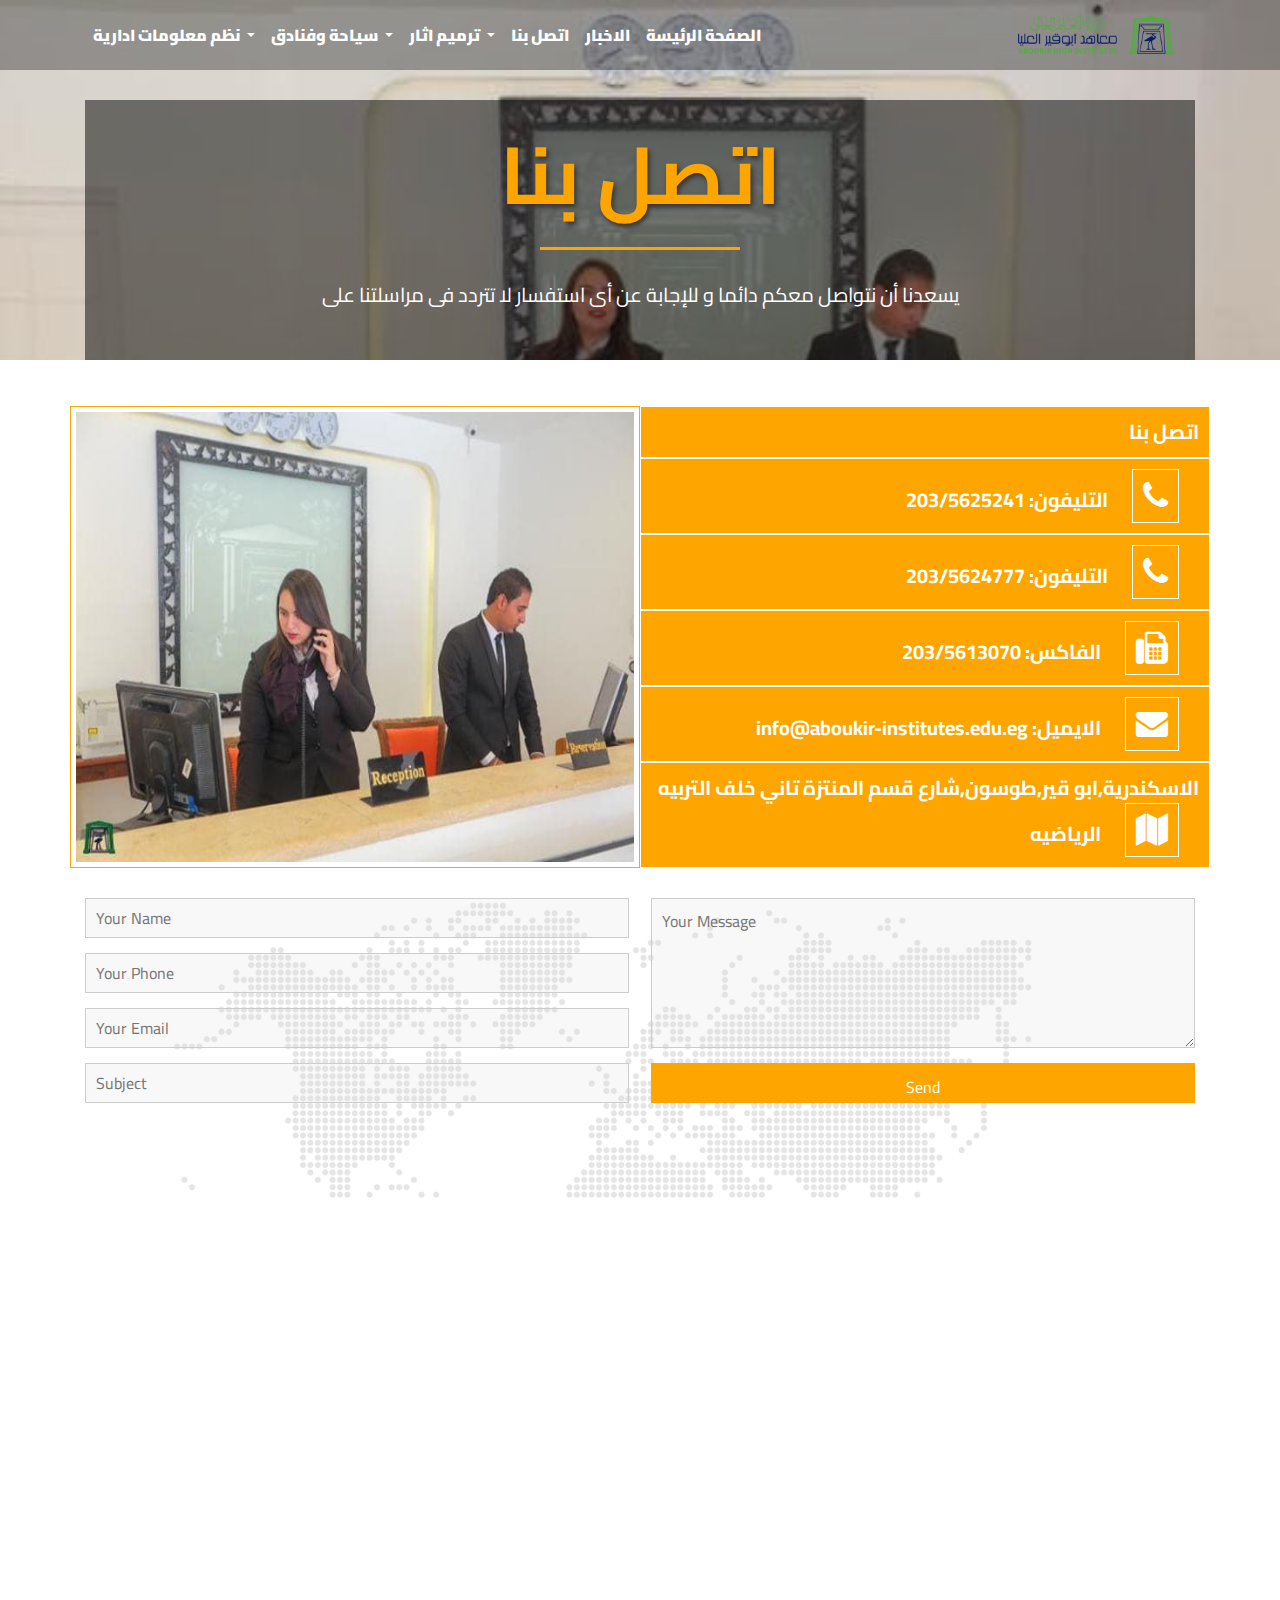
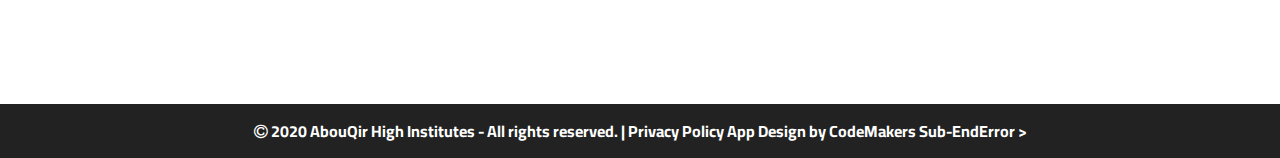
==== Aboukir-High-Institutes-2/callus.html @ 7fa3a75d "first" ====
<!DOCTYPE html>
<html lang="en">
	<head>
		<meta charset="UTF-8" />
		<meta name="viewport" content="width=device-width, initial-scale=1.0" />
		<title>اتصل بنا</title>
		<link
			rel="shortcut icon"
			href="imgs/page-icon.png"
			type="image/x-icon"
		/>
		<!-- Links  -->
		<link rel="stylesheet" href="css/bootstrap.min.css" />
		<link rel="stylesheet" href="css/font-awesome.min.css" />
		<link
			rel="stylesheet"
			href="https://fonts.googleapis.com/css2?family=Cairo:wght@400;700;900&display=swap"
		/>
		<link rel="stylesheet" href="css/main.css" />
	</head>
	<body>
		<!-- header  -->
		<div class="call-header-area">
			<nav class="navbar navbar-expand-md navbar-dark bg-dark">
				<div class="container">
					<div
						class="collapse navbar-collapse"
						id="navbarNavDropdown"
					>
						<ul class="navbar-nav">
							<li class="nav-item dropdown">
								<a
									class="nav-link dropdown-toggle"
									href="#"
									id="navbarDropdownMenuLink"
									role="button"
									data-toggle="dropdown"
									aria-haspopup="true"
									aria-expanded="false"
								>
									نظم معلومات ادارية
								</a>
								<div
									class="dropdown-menu"
									aria-labelledby="navbarDropdownMenuLink"
								>
									<a class="dropdown-item" href="#"
										>فرقه اولة</a
									>
									<a class="dropdown-item" href="#"
										>فرقه ثانية</a
									>
									<a class="dropdown-item" href="#"
										>فرقه ثالثة</a
									>
									<a class="dropdown-item" href="#"
										>فرقه رابعة</a
									>
								</div>
							</li>
							<li class="nav-item dropdown">
								<a
									class="nav-link dropdown-toggle"
									href="#"
									id="navbarDropdownMenuLink"
									role="button"
									data-toggle="dropdown"
									aria-haspopup="true"
									aria-expanded="false"
								>
									سياحة وفنادق
								</a>
								<div
									class="dropdown-menu"
									aria-labelledby="navbarDropdownMenuLink"
								>
									<a class="dropdown-item" href="#"
										>فرقه اولة</a
									>
									<a class="dropdown-item" href="#"
										>فرقه ثانية</a
									>
									<a class="dropdown-item" href="#"
										>فرقه ثالثة</a
									>
									<a class="dropdown-item" href="#"
										>فرقه رابعة</a
									>
								</div>
							</li>
							<li class="nav-item dropdown">
								<a
									class="nav-link dropdown-toggle"
									href="#"
									id="navbarDropdownMenuLink"
									role="button"
									data-toggle="dropdown"
									aria-haspopup="true"
									aria-expanded="false"
								>
									ترميم اثار
								</a>
								<div
									class="dropdown-menu"
									aria-labelledby="navbarDropdownMenuLink"
								>
									<a class="dropdown-item" href="#"
										>فرقه اولة</a
									>
									<a class="dropdown-item" href="#"
										>فرقه ثانية</a
									>
									<a class="dropdown-item" href="#"
										>فرقه ثالثة</a
									>
									<a class="dropdown-item" href="#"
										>فرقه رابعة</a
									>
								</div>
							</li>
							<li class="nav-item">
								<a class="nav-link" href="callus.html"
									>اتصل بنا<span class="sr-only"
										>(current)</span
									></a
								>
							</li>
							<li class="nav-item">
								<a class="nav-link" href="#">الاخبار</a>
							</li>
							<li class="nav-item active">
								<a class="nav-link" href="index.html"
									>الصفحة الرئيسة
								</a>
							</li>
						</ul>
					</div>
					<a class="navbar-brand" href="index.html"
						><img src="imgs/logo.png" alt=""
					/></a>
					<button
						class="navbar-toggler"
						type="button"
						data-toggle="collapse"
						data-target="#navbarNavDropdown"
						aria-controls="navbarNavDropdown"
						aria-expanded="false"
						aria-label="Toggle navigation"
					>
						<span class="navbar-toggler-icon"></span>
					</button>
				</div>
			</nav>
			<div class="container">
				<div class="title-info">
					<div class="title-area">
						اتصل بنا
					</div>
					<p class="title-des">
						يسعدنا أن نتواصل معكم دائما و للإجابة عن أى استفسار لا
						تتردد فى مراسلتنا على
					</p>
				</div>
			</div>
		</div>
		<!-- //Header -->

		<!-- contacts-info -->
		<div class="contacts-info">
			<div class="container">
				<div class="row">
					<div class="col-md-6">
						<img src="imgs/hotel-3.jpg" alt="" />
					</div>
					<div class="col-md-6">
						<div class="contacts">
							<div class="box">
								<span>اتصل بنا</span>
							</div>

							<div class="box">
								<span>التليفون:</span>
								<span> 203/5625241 </span> 
								<i class="fa fa-phone fa-2x"></i>
							</div>

							<div class="box">
								<span>التليفون:</span>
								<span> 203/5624777  </span> 
								<i class="fa fa-phone fa-2x"></i>
							</div>

							<div class="box">
								<span>الفاكس:</span>
								<span>203/5613070 </span>
								<i class="fa fa-fax fa-2x"></i>
							</div>

							<div class="box">
								<span>info@aboukir-institutes.edu.eg</span>
								<span> :الايميل</span>
								<i class="fa fa-envelope fa-2x"></i>
							</div>
							<div class="box">
								<span
									>الاسكندرية,ابو قير,طوسون,شارع قسم المنتزة تاني خلف التربيه الرياضيه</span
								>
								<i class="fa fa-map fa-2x"></i>
							</div>
						</div>
					</div>
				</div>
			</div>
		</div>
		<!--//contacts-info -->

		<!--  Contact Us -->
		<div class="contact">
			<div class="overlay"></div>
			<div class="container">
				<form action="">
					<div class="left">
						<input
							type="text"
							placeholder="Your Name"
							name="username"
						/>
						<input
							type="text"
							placeholder="Your Phone"
							name="phone"
						/>
						<input
							type="email"
							placeholder="Your Email"
							name="email"
						/>
						<input
							type="text"
							placeholder="Subject"
							name="subject"
						/>
					</div>
					<div class="right">
						<textarea
							name="message"
							placeholder="Your Message"
						></textarea>
						<input type="submit" value="Send" />
					</div>
				</form>
			</div>
		</div>
		<!-- //Contact Us -->

		<!-- map -->
		<div class="map">
			<iframe
				src="https://www.google.com/maps/embed?pb=!1m18!1m12!1m3!1d3408.9053784209104!2d30.05783521462533!3d31.306360264811783!2m3!1f0!2f0!3f0!3m2!1i1024!2i768!4f13.1!3m3!1m2!1s0x14f5d131f5ec24f1%3A0xeb2ac6db3b4f7b83!2sFaculty%20of%20Sports%20Education%20for%20Men!5e0!3m2!1sen!2seg!4v1589129177080!5m2!1sen!2seg"
				frameborder="0"
				style="border: 0;"
				allowfullscreen=""
				aria-hidden="false"
				tabindex="0"
			></iframe>
		</div>
		<!-- map -->

		<!-- Fotter -->
		<div class="fotter">
			<p>
			   <i class="fa fa-copyright "></i> 2020 AbouQir High Institutes - All rights reserved. | Privacy Policy App Design by CodeMakers Sub-EndError
				>
			</p>
		</div>
		<!-- //Fotter -->

		<!-- scripts -->
		<script src="js/jquery-3.4.1.min.js"></script>
		<script src="js/bootstrap.min.js"></script>
		<!-- <script src="js/main.js"></script> -->
	</body>
</html>
---- Aboukir-High-Institutes-2/css/main.css ----
:root {
	--color-one: orange;
}

body {
	font-family: "cairo";
	letter-spacing: 0;
}

/* Start Setting */
.setting {
	position: fixed;
	top: 0;
	left: -200px;
	background-color: rgba(0, 0, 0, 0.5);
	color: white;
	width: 200px;
	z-index: 100;
	min-height: 100vh;
	transition: 0.3s;
}

.setting.open {
	left: 0;
}

.setting .toggle-setting {
	position: absolute;
	right: -47px;
	top: 60px;
	color: var(--color-one);
	background-color: inherit;
	cursor: pointer;
	border-radius: 0 10px 10px 0;
}

.setting .toggle-setting .fa-gear {
	padding: 7px 10px;
}

.setting-container .title {
	text-align: center;
	font-size: 30px;
	margin: 10px 0 20px 0;
	text-transform: uppercase;
	letter-spacing: 5px;
	border: 1px solid rgba(251, 251, 251, 0.411);
}

.setting-container .options-box {
	padding: 5px 20px;
	text-align: center;
	margin-bottom: 10px;
}

.setting-container .options-box h4 {
	margin: 0;
	color: white;
}

.setting-container .options-box .colors-list {
	list-style: none;
	text-align: center;
	padding: 0;
}

.setting-container .options-box .colors-list li {
	width: 20px;
	height: 20px;
	border-radius: 50%;
	cursor: pointer;
	background-color: #fff;
	opacity: 0.5;
	display: inline-block;
}

.setting-container .options-box .colors-list li.active {
	opacity: 1;
	border: 1px solid #fff;
	box-shadow: 0 0 5px 3px #ffffff82;
}

.setting-container .options-box .colors-list li:first-child {
	background-color: red;
}

.setting-container .options-box .colors-list li:nth-child(2) {
	background-color: green;
}

.setting-container .options-box .colors-list li:nth-child(3) {
	background-color: #3f51b5;
}

.setting-container .options-box .colors-list li:nth-child(4) {
	background-color: orange;
}

.setting-container .options-box .colors-list li:nth-child(5) {
	background-color: #2c3e50;
}

.setting-container .options-box span {
	padding: 7px 15px;
	background-color: var(--color-one);
	border-radius: 5px;
	color: white;
	font-weight: bold;
	font-size: 12px;
	opacity: 0.7;
	cursor: pointer;
	display: inline-block;
	margin: 10px auto;
	text-align: center;
}

.setting-container .options-box span.active {
	opacity: 1;
	box-shadow: 0 2px 5px #00000082;
}

/* start Header */
.header-area {
	height: 100vh;
	background-image: url(../imgs/banner.jpg);
	background-attachment: fixed;
	background-size: cover;
	position: relative;
	transition: 0.5s;
	background-position: center;
}

.header-area .overlay {
	background-color: rgba(0, 0, 0, 0.322);
	position: absolute;
	width: 100%;
	height: 100%;
	left: 0;
	top: 0;
	z-index: 1;
}

.header-area .head-info {
	position: absolute;
	top: 50%;
	left: 50%;
	width: 100%;
	transform: translate(-50%, -50%);
	color: white;
	z-index: 2;
	text-align: center;
}

.header-area .head-info h2 {
	font-size: 5rem;
	font-weight: bold;
	letter-spacing: 0px;
	margin: auto;
	margin-bottom: 30px;
	width: 50%;
}

.header-area .head-info h2 span {
	color: var(--color-one);
}

.header-area .head-info p {
	line-height: 2;
	font-size: 20px;
}

.header-area .head-info i {
	color: var(--color-one);
	margin: 5px 10px;
}

.navbar {
	padding: 10px;
	z-index: 5;
}

.navbar-brand img {
	height: 40px;
}

nav.bg-dark {
	background-color: rgba(0, 0, 0, 0.322) !important;
}

.nav-link {
	color: white !important;
	font-weight: 900;
	transition: 0.5s;
	position: relative;
}

.nav-link:hover::before {
	transition: 0.5s;
	content: "";
	position: absolute;
	background-color: var(--color-one);
	width: 80%;
	height: 2px;
	bottom: 0;
}

.nav-link:hover {
	color: var(--color-one) !important;
	font-weight: 900;
}

@media (min-width: 320px) and (max-width: 1024px) {
	.header-area .head-info h2 {
		font-size: 40px;
	}
}

/* About us */
.about-area {
	padding: 40px 0;
	text-align: center;
}

.about-area .about-info h2 {
	color: var(--color-one);
	font-size: 40px;
	margin: 30px 0;
	font-weight: bold;

	text-shadow: 2px 3px 5px #999;
}

.about-area .about-info p {
	color: #999;
	font-size: 15px;
	line-height: 2;
	margin-bottom: 50px;
}

.about-area .about-info a {
	color: white;
	background-color: var(--color-one);
	padding: 10px 20px;
	font-size: 19px;
	text-decoration: none;
	border-radius: 5px;
	box-shadow: 2px 2px 3px #888;
}

.about-area .about-img {
	padding: 5px;
	border: 1px solid #ccc;
	box-shadow: 2px 2px 5px #999;
}

@media (min-width: 320px) and (max-width: 1024px) {
	.about-us {
		display: block;
		text-align: center;
	}
}

.title-area {
	color: var(--color-one);
	font-size: 3rem;
	margin: 30px 0;
	font-weight: bold;
	text-align: center;
	text-shadow: 2px 3px 5px #333;
	position: relative;
	padding: 15px 0;
}

.title-area::after {
	content: "";
	width: 200px;
	height: 3px;
	background-color: var(--color-one);
	position: absolute;
	bottom: 0;
	left: 50%;
	transform: translateX(-100px);
}

.Doctores .card {
	box-shadow: 2px 2px 5px #888;
	margin-bottom: 20px;
	border: 1px solid #ccc;
	padding: 3px;
	transition: all 0.2s ease-in-out;
}

.Doctores .card:hover {
	transform: scale(1.1);
}

.Doctores .card .card-body .card-text {
	font-size: 20px;
	font-weight: bold;
	text-align: center;
}

/* feauter */
.feauter {
	background-image: url(../imgs/banner2.jpg);
	background-attachment: fixed;
	background-size: cover;
	background-position: center;
	padding-bottom: 20px;
	position: relative;
}

.feauter .title-area {
	z-index: 3;
	margin-bottom: 50px;
}

.feauter .overlay {
	background-color: rgba(0, 0, 0, 0.3);
	z-index: 2;
	position: absolute;
	width: 100%;
	height: 100%;
}

.feauter .feauter-box {
	text-align: center;
	color: white;
	border: 1px solid var(--color-one);
	box-shadow: 2px 2px 5px rgb(0, 0, 0);
	z-index: 3;
	position: relative;
	margin-bottom: 20px;
	min-height: 250px;
	display: flex;
	justify-content: center;
	align-items: center;
	flex-direction: column;
}

.feauter .feauter-box i {
	color: var(--color-one);
	text-shadow: 2px 2px 10px #444;
}

.feauter .feauter-box h4 {
	font-size: 30px;
	font-weight: bold;
	margin: 10px 0;
}

/* Our Team */
.our-team {
	padding: 30px 0;
}

.our-team .team-box {
	text-align: center;
}

.our-team .team-box img {
	width: 250px;
	height: 250px;
	border-radius: 50%;
	border: 1px solid #888;
	padding: 3px;
	box-shadow: 1px 1px 5px #20202057;
	margin: 10px 0;
	transition: transform 0.5s;
}

.our-team .team-box img:hover {
	transform: scale(1.1);
}

.our-team .team-box h3 {
	font-weight: bold;
	color: var(--color-one);
	text-shadow: 2px 2px 2px #999;
	margin: 20px 0;
}

.our-team .team-box i {
	font-weight: bold;
	color: #444;
	letter-spacing: 5px;
	cursor: pointer;
}

/* fotter */
.fotter {
	background-color: #222;
	color: white;
	text-align: center;
	padding: 15px 0;
	font-weight: bold;
}

.fotter p {
	margin: 0;
}

.fotter a {
	margin: 0;
	color: var(--color-one);
	text-decoration: none;
	letter-spacing: 2px;
}

/* scroling */
.scrollToTop {
	position: fixed;
	bottom: 20px;
	right: 20px;
	width: 50px;
	height: 50px;
	background-color: var(--color-one);
	border-radius: 50%;
	text-align: center;
	cursor: pointer;
	box-shadow: 1px 1px 5px #888;
	z-index: 102;
	display: none;
	transition: all 1s ease;
}

.scrollToTop i {
	color: white;
}

/* Call Us bage */

.call-header-area {
	background-image: url(../imgs/hotel-1.jpg);
	background-size: cover;
	background-position: center;
	background-attachment: fixed;
	position: relative;
	z-index: 1;
}

.call-header-area .title-info {
	background-color: rgba(0, 0, 0, .5);
}

.call-header-area .title-area {
	font-size: 5rem;
	color: var(--color-one);
	text-align: center;
	z-index: 3;
	position: relative;

}

.call-header-area .title-des {
	font-size: 20px;
	color: #fff;
	text-align: center;
	z-index: 3;
	position: relative;
	padding-bottom: 50px;
}



.contacts-info {
	padding: 30px 0;
}

.contacts-info img {
	padding: 5px;
	border: 1px solid var(--color-one);
	height: 100%;
	width: 100%;
}

.contacts-info .col-md-6 {
	padding: 0;
}

.contacts-info .contacts {
	background-color: var(--color-one);
	height: 100%;
	width: 100%;
	text-align: right;
	color: white;
}

.contacts-info .contacts .box {
	padding: 10px;
	border: 1px solid #fff;

}

.contacts-info .contacts .box i {
	padding: 10px;
	border: 1px solid #fff;
	margin: 0 20px;
}

.contacts-info .contacts .box span {
	font-size: 20px;
	font-weight: bold;
}

@media (max-width: 600px) {
	.contacts-info .contacts .box span {
		font-size: 13px;
	}
}

/* Contact Us */
.contact {

	background-image: url("../imgs/contact.png");
	background-size: cover;

	padding-bottom: 80px;
	position: relative;
}


.contact .container {
	position: relative;
	z-index: 2;
}


.contact form {
	overflow: hidden;

	margin: auto;
}

.contact form .left {
	float: left;
	width: 49%;
}

.contact form .right {
	float: right;
	width: 49%;
}

@media (max-width: 767px) {

	.contact form .left,
	.contact form .right {
		float: none;
		width: 100%;
	}
}

.contact form input:not([type="submit"]),
.contact form textarea {
	display: block;
	width: 100%;
	padding: 10px;
	margin-bottom: 15px;
	border: 1px solid #ccc;
	background-color: rgba(218, 218, 218, 0.19);
}

.contact form input:not([type="submit"]):focus,
.contact form textarea:focus {
	outline: 1px solid var(--color-one);
}

.contact form input {
	height: 40px;
}

.contact form textarea {
	height: 150px;
}

.contact form input[type="submit"] {
	padding: 10px;
	width: 100%;
	border-color: transparent;
	background-color: var(--color-one);
	color: #fff;
	cursor: pointer;
}

.contact form textarea:focus::-webkit-input-placeholder,
.contact form input:not([type="submit"]):focus::-webkit-input-placeholder {
	opacity: 0;
	transition: 0.3s;
}

.contact form textarea:focus:-ms-input-placeholder,
.contact form input:not([type="submit"]):focus:-ms-input-placeholder {
	opacity: 0;
	transition: 0.3s;
}

.contact form textarea:focus::placeholder,
.contact form input:not([type="submit"]):focus::placeholder {
	opacity: 0;
	transition: 0.3s;
}



/* map */
.map {
	width: 100%;
	height: 100%;
}

.map iframe {
	width: 100%;
	min-height: 500px;
}
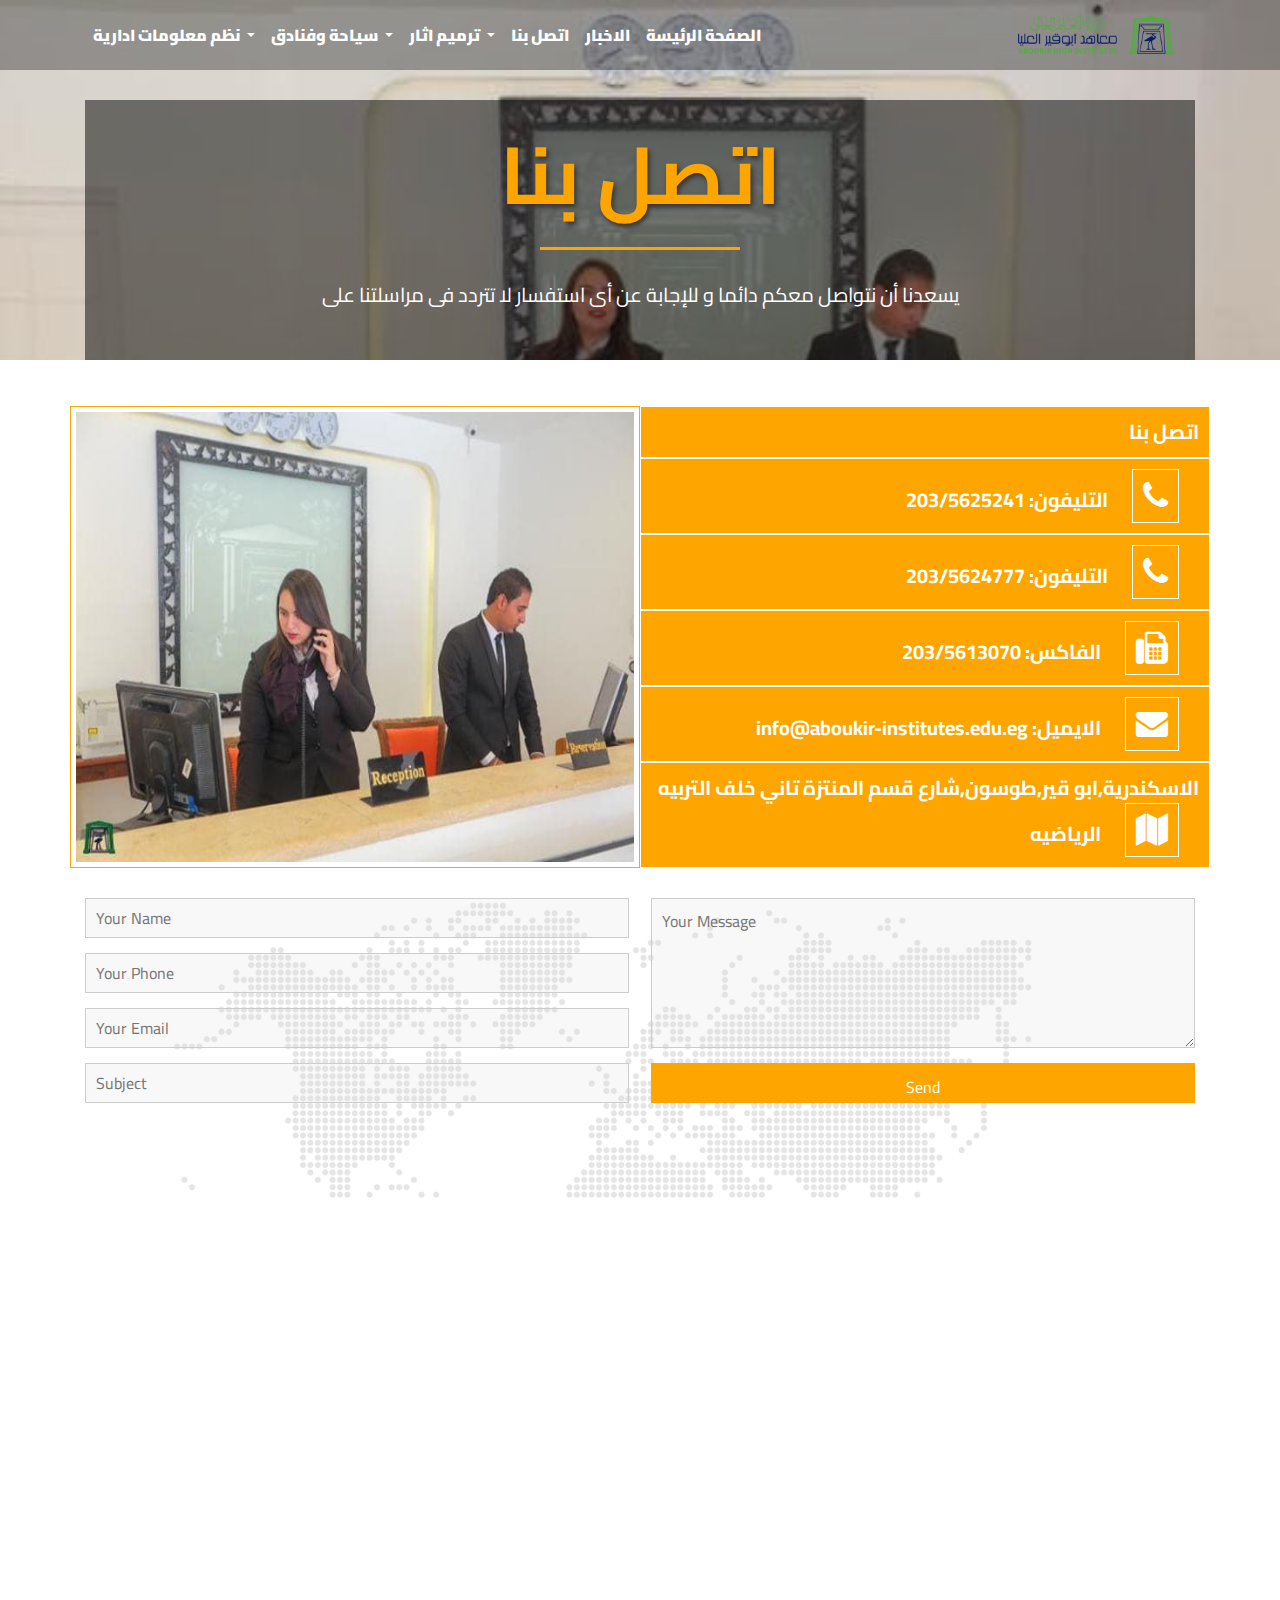
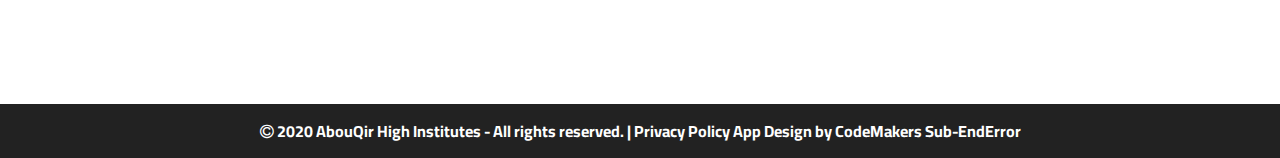
==== commit 9436b510: "add a new callus page" ====
--- a/Aboukir-High-Institutes-2/callus.html
+++ b/Aboukir-High-Institutes-2/callus.html
@@ -270,7 +270,6 @@
 		<div class="fotter">
 			<p>
 			   <i class="fa fa-copyright "></i> 2020 AbouQir High Institutes - All rights reserved. | Privacy Policy App Design by CodeMakers Sub-EndError
-				>
 			</p>
 		</div>
 		<!-- //Fotter -->
